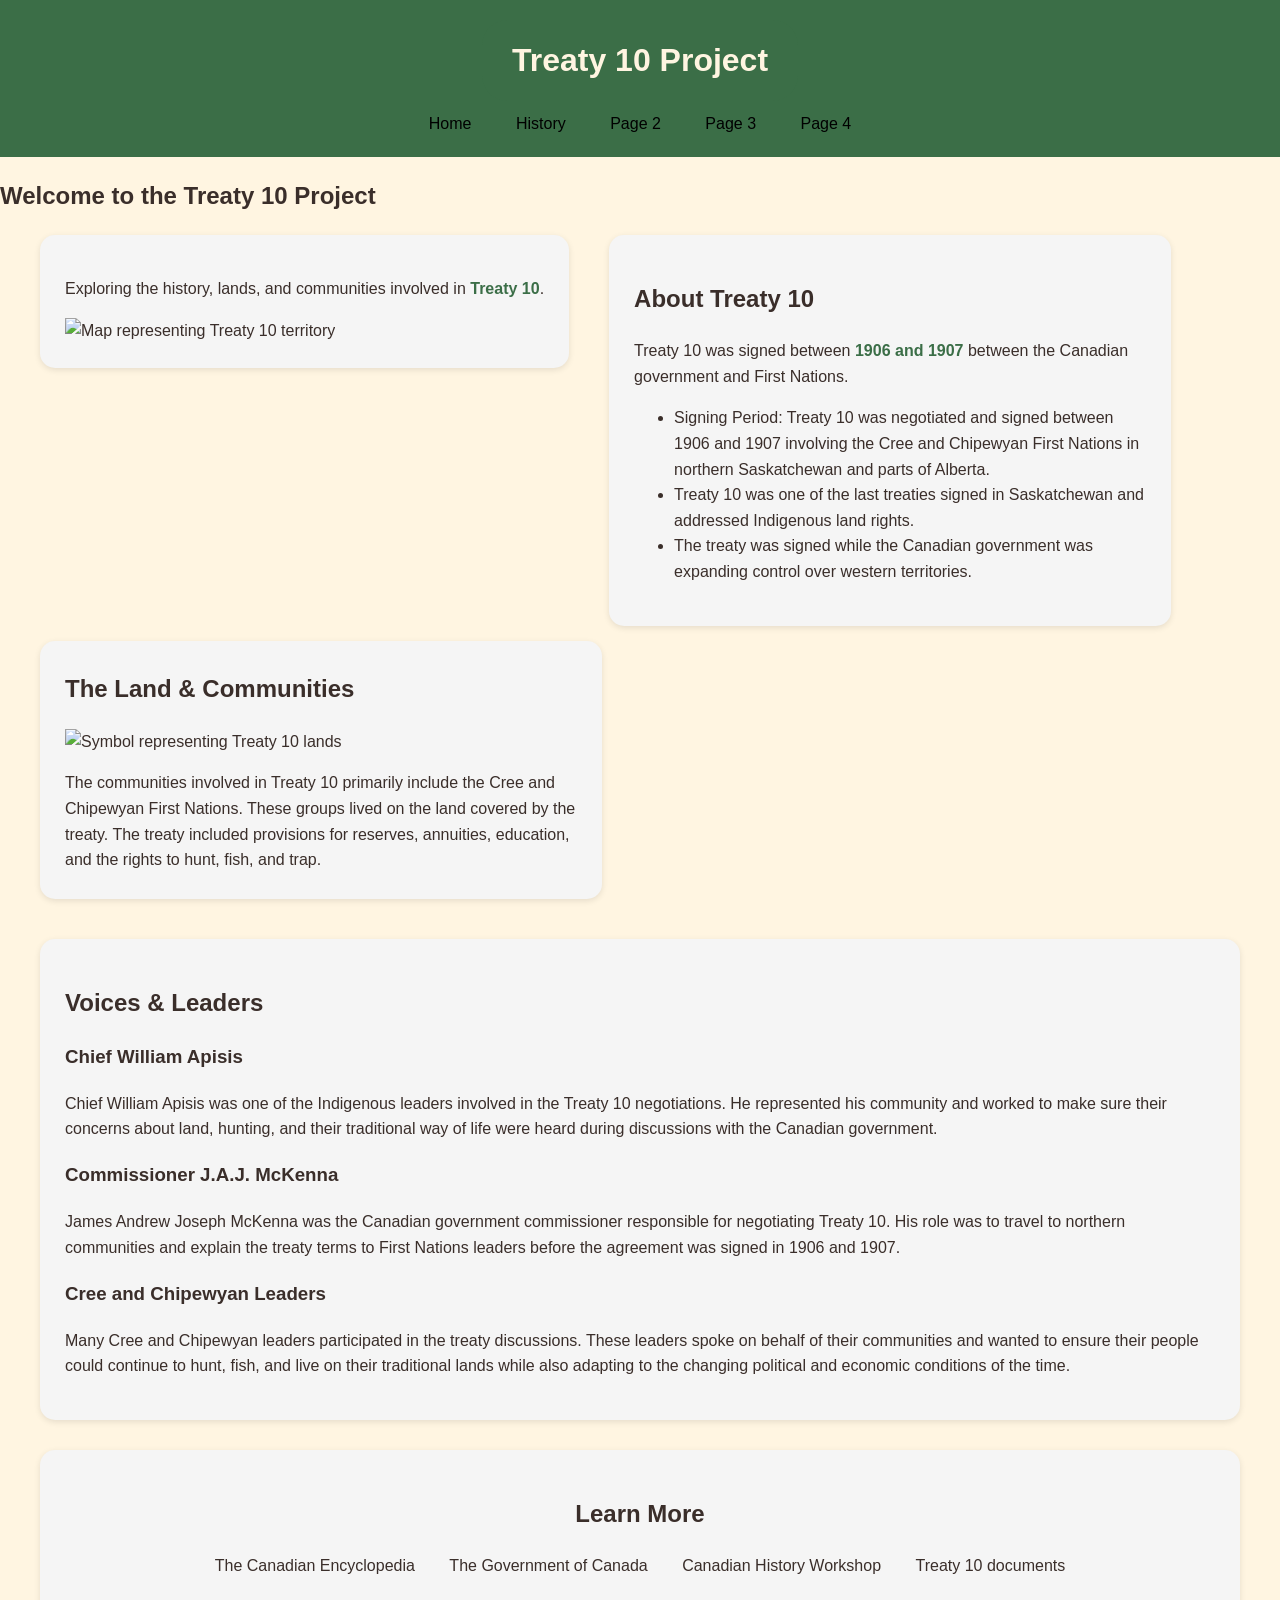
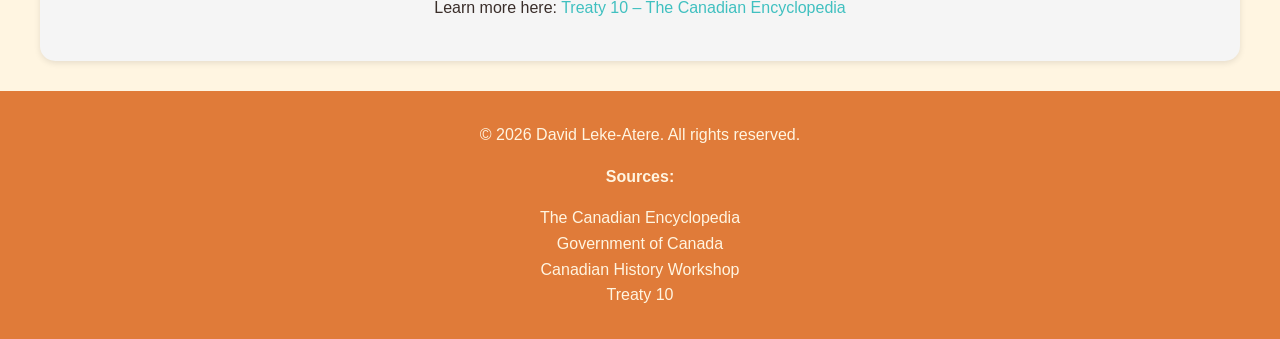
==== index.html @ 740625a3 "changes #3" ====
<!--
Name: David Leke-Atere
Course: Web Development II
Teacher: Scott Hardman
School: Pembina Trails Collegiate
-->
<!doctype html>
<html lang="en">
  <head>
    <meta charset="UTF-8" />
    <meta name="viewport" content="width=device-width, initial-scale=1.0" />
    <title>Treaty 10 Project</title>
    <style>
      body {
        background-color: #fff5e1;
        color: #3a2e2a;
        font-family: Arial, sans-serif;
        margin: 0;
        line-height: 1.6;
      }

      header {
        background-color: #3b6e47;
        text-align: center;
        padding: 20px;
      }

      header h1 {
        background-color: #3b6e47;
        color: #fff5e1;
        display: inline-block;
        padding: 15px 30px;
        border-radius: 25px;
        margin: 0 auto;
        text-align: center;
      }

      .centered-nav {
        text-align: center;
      }

      .centered-nav ul {
        list-style: none;
        padding: 0;
        margin: 10px 0 0 0;
      }

      .centered-nav li {
        display: inline-block;
        margin: 0 10px;
      }

      .centered-nav li a {
        color: black;
        text-decoration: none;
        font-weight: normal;
        padding: 5px 10px;
        border-radius: 5px;
        transition: background-color 0.3s ease;
      }

      .centered-nav li a:hover {
        background-color: #e0e0e0;
      }

      #hero div {
        background-color: whitesmoke;
        margin-left: 40px;
        padding: 25px;
        display: inline-block;
        float: left;
        border-radius: 15px;
        box-shadow: 0 2px 6px rgba(0, 0, 0, 0.1);
      }

      #about,
      #territories {
        background-color: whitesmoke;
        width: 40%;
        padding: 25px;
        margin-left: 40px;
        display: inline-block;
        border-radius: 15px;
        box-shadow: 0 2px 6px rgba(0, 0, 0, 0.1);
        vertical-align: top;
      }

      #territories {
        margin: 15px 0 0 40px;
        padding: 10px 25px;
      }

      #figures {
        background-color: whitesmoke;
        width: calc(100% - 80px);
        padding: 25px;
        margin: 40px auto 0 auto;
        box-sizing: border-box;
        border-radius: 15px;
        box-shadow: 0 2px 6px rgba(0, 0, 0, 0.1);
        overflow-wrap: break-word;
      }

      #resources {
        background-color: whitesmoke;
        margin: 30px 40px;
        padding: 25px;
        border-radius: 15px;
        box-shadow: 0 2px 6px rgba(0, 0, 0, 0.1);
        text-align: center;
      }

      #resources ul {
        list-style: none;
        padding: 0;
        margin: 0 0 15px 0;
      }

      #resources ul li {
        display: inline-block;
        margin: 0 15px;
      }

      .highlight {
        font-weight: bold;
        color: #3b6e47;
      }

      a {
        color: #40c0c0;
        text-decoration: none;
      }

      a:hover {
        text-decoration: underline;
      }

      footer {
        background-color: #e07b39;
        color: #fff5e1;
        text-align: center;
        padding: 15px;
      }
    </style>
  </head>

  <body>
    <header>
      <h1>Treaty 10 Project</h1>
      <nav class="centered-nav">
        <ul>
          <li><a href="index.html">Home</a></li>
          <li><a href="HistoricalContext&amp;Background.html">History</a></li>
          <li><a href="Page2.html">Page 2</a></li>
          <li><a href="Page3.html">Page 3</a></li>
          <li><a href="Page4.html">Page 4</a></li>
        </ul>
      </nav>
    </header>

    <main>
      <section id="hero">
        <h2>Welcome to the Treaty 10 Project</h2>
        <div>
          <p>
            Exploring the history, lands, and communities involved in
            <span class="highlight">Treaty 10</span>.
          </p>
          <img
            src="images/Treaty Map.gif"
            alt="Map representing Treaty 10 territory"
            width="600"
            height="600" />
        </div>
      </section>

      <section id="about">
        <h2>About Treaty 10</h2>
        <p>
          Treaty 10 was signed between
          <span class="highlight">1906 and 1907</span>
          between the Canadian government and First Nations.
        </p>
        <ul>
          <li>
            Signing Period: Treaty 10 was negotiated and signed between 1906 and
            1907 involving the Cree and Chipewyan First Nations in northern
            Saskatchewan and parts of Alberta.
          </li>
          <li>
            Treaty 10 was one of the last treaties signed in Saskatchewan and
            addressed Indigenous land rights.
          </li>
          <li>
            The treaty was signed while the Canadian government was expanding
            control over western territories.
          </li>
        </ul>
      </section>

      <section id="territories">
        <h2>The Land & Communities</h2>
        <img
          src="images/Treaty 10 symbol.webp"
          alt="Symbol representing Treaty 10 lands" />
        <p>
          The communities involved in Treaty 10 primarily include the Cree and
          Chipewyan First Nations. These groups lived on the land covered by the
          treaty. The treaty included provisions for reserves, annuities,
          education, and the rights to hunt, fish, and trap.
        </p>
      </section>

      <section id="figures">
        <h2>Voices & Leaders</h2>

        <article>
          <h3>Chief William Apisis</h3>
          <p>
            Chief William Apisis was one of the Indigenous leaders involved in
            the Treaty 10 negotiations. He represented his community and worked
            to make sure their concerns about land, hunting, and their
            traditional way of life were heard during discussions with the
            Canadian government.
          </p>
        </article>

        <article>
          <h3>Commissioner J.A.J. McKenna</h3>
          <p>
            James Andrew Joseph McKenna was the Canadian government commissioner
            responsible for negotiating Treaty 10. His role was to travel to
            northern communities and explain the treaty terms to First Nations
            leaders before the agreement was signed in 1906 and 1907.
          </p>
        </article>

        <article>
          <h3>Cree and Chipewyan Leaders</h3>
          <p>
            Many Cree and Chipewyan leaders participated in the treaty
            discussions. These leaders spoke on behalf of their communities and
            wanted to ensure their people could continue to hunt, fish, and live
            on their traditional lands while also adapting to the changing
            political and economic conditions of the time.
          </p>
        </article>
      </section>

      <section id="resources">
        <h2>Learn More</h2>
        <ul>
          <li>The Canadian Encyclopedia</li>
          <li>The Government of Canada</li>
          <li>Canadian History Workshop</li>
          <li>Treaty 10 documents</li>
        </ul>
        <p>
          Learn more here:
          <a
            href="https://www.thecanadianencyclopedia.ca/en/article/treaty-10"
            target="_blank"
            rel="noopener noreferrer"
            >Treaty 10 – The Canadian Encyclopedia</a
          >
        </p>
      </section>
    </main>

    <footer>
      <p>&copy; 2026 David Leke-Atere. All rights reserved.</p>
      <p><strong>Sources:</strong></p>
      <p>
        The Canadian Encyclopedia<br />
        Government of Canada<br />
        Canadian History Workshop<br />
        Treaty 10
      </p>
    </footer>
  </body>
</html>
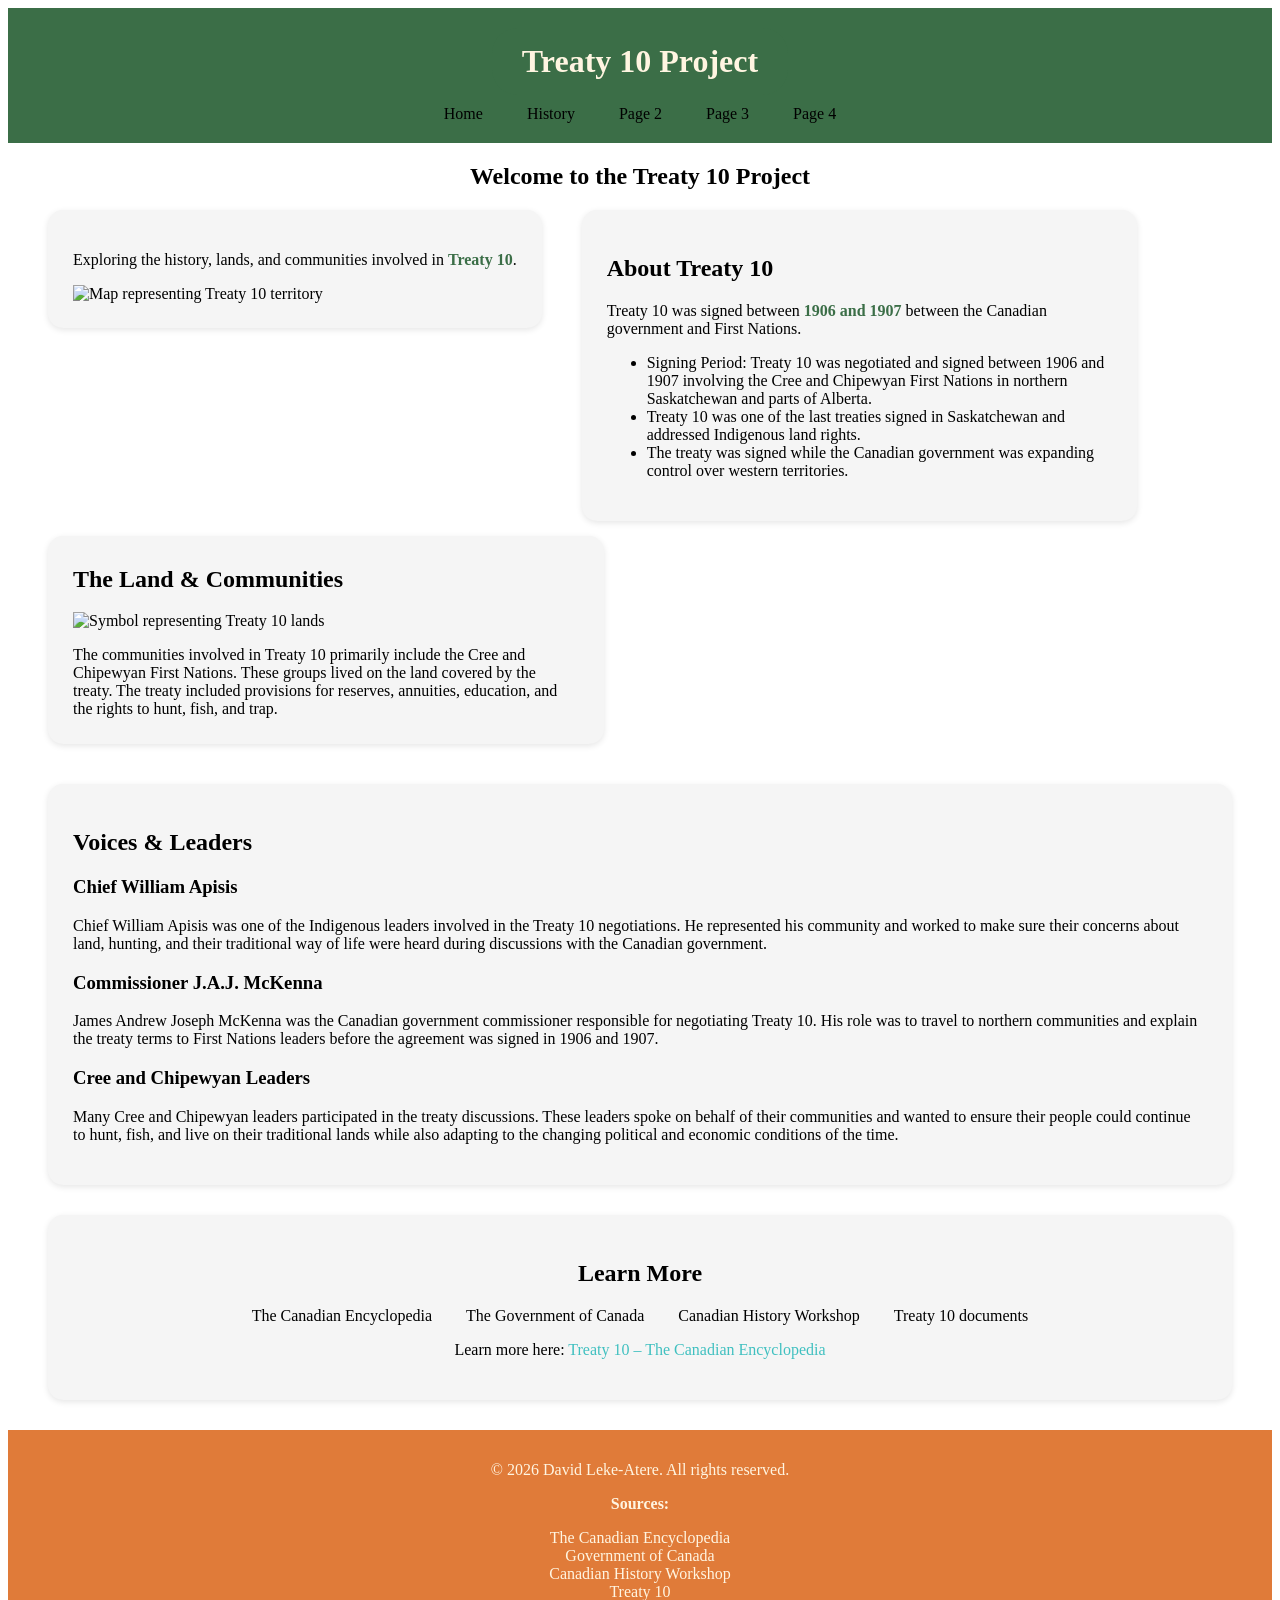
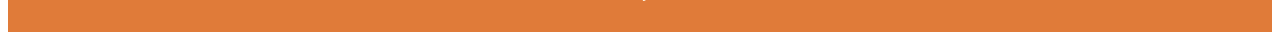
==== commit 7961eb14: "rounded edges" ====
--- a/index.html
+++ b/index.html
@@ -11,20 +11,12 @@
     <meta name="viewport" content="width=device-width, initial-scale=1.0" />
     <title>Treaty 10 Project</title>
     <style>
-      body {
-        background-color: #fff5e1;
-        color: #3a2e2a;
-        font-family: Arial, sans-serif;
-        margin: 0;
-        line-height: 1.6;
-      }
-
       header {
         background-color: #3b6e47;
+        color: #fff5e1;
         text-align: center;
         padding: 20px;
       }
-
       header h1 {
         background-color: #3b6e47;
         color: #fff5e1;
@@ -72,7 +64,7 @@
         border-radius: 15px;
         box-shadow: 0 2px 6px rgba(0, 0, 0, 0.1);
       }
-
+      /* Makes a box surrounding the content */
       #about,
       #territories {
         background-color: whitesmoke;
@@ -160,7 +152,7 @@
 
     <main>
       <section id="hero">
-        <h2>Welcome to the Treaty 10 Project</h2>
+        <h2 style="text-align: center">Welcome to the Treaty 10 Project</h2>
         <div>
           <p>
             Exploring the history, lands, and communities involved in
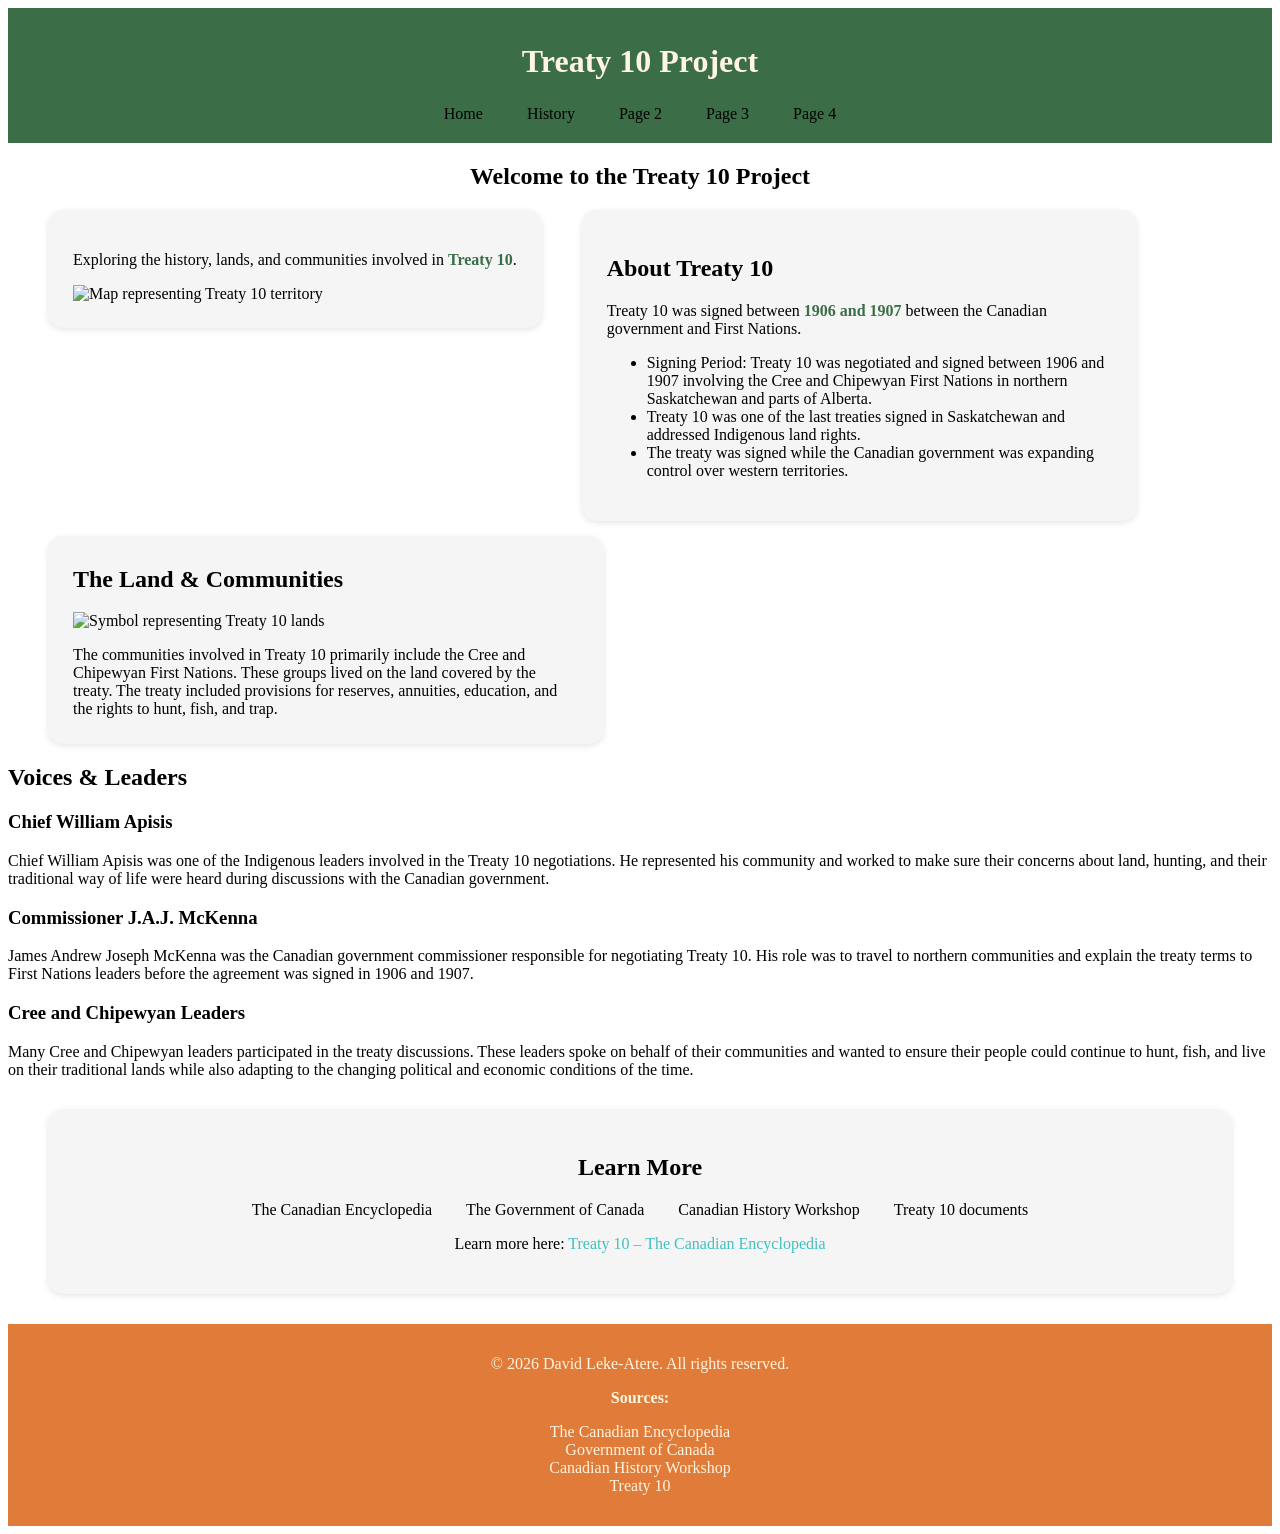
==== commit 4e82e1cd: "delted random code" ====
--- a/index.html
+++ b/index.html
@@ -80,17 +80,6 @@
       #territories {
         margin: 15px 0 0 40px;
         padding: 10px 25px;
-      }
-
-      #figures {
-        background-color: whitesmoke;
-        width: calc(100% - 80px);
-        padding: 25px;
-        margin: 40px auto 0 auto;
-        box-sizing: border-box;
-        border-radius: 15px;
-        box-shadow: 0 2px 6px rgba(0, 0, 0, 0.1);
-        overflow-wrap: break-word;
       }
 
       #resources {
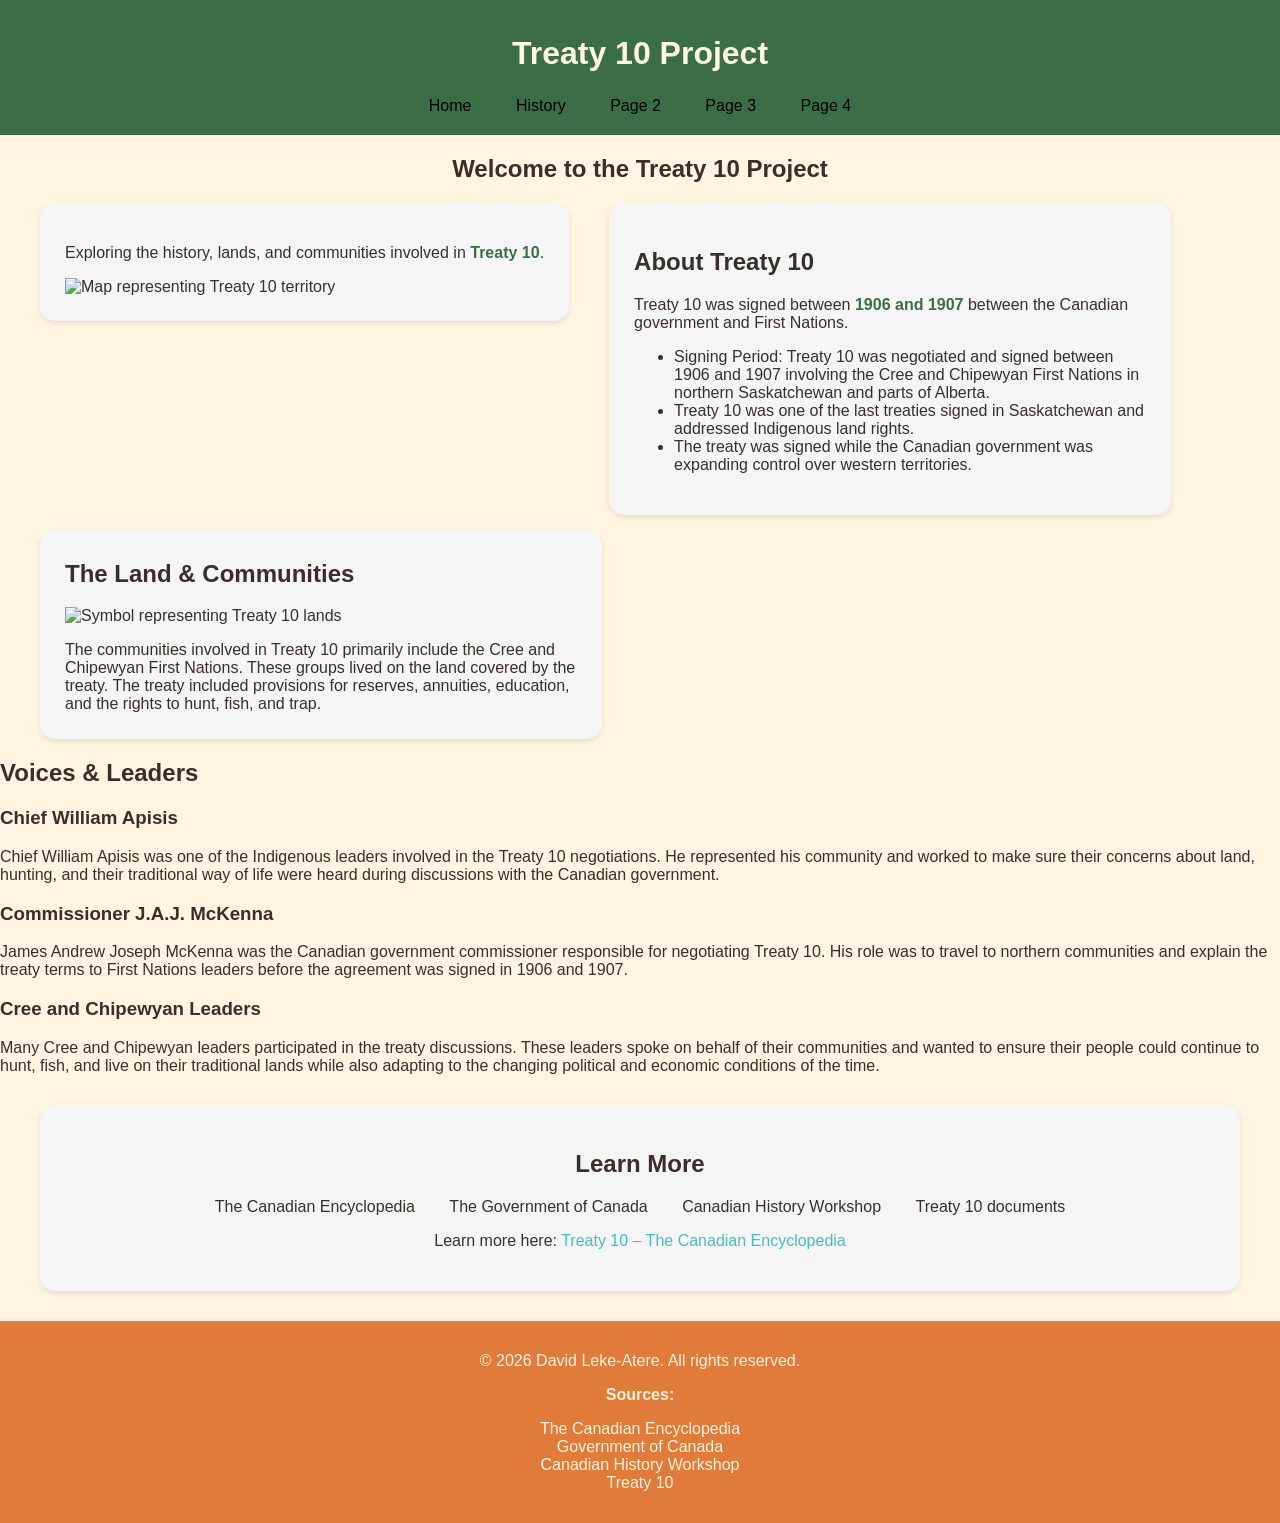
==== commit be2d6118: "Programming Practices Update" ====
--- a/index.html
+++ b/index.html
@@ -1,8 +1,9 @@
 <!--
-Name: David Leke-Atere
-Course: Web Development II
-Teacher: Scott Hardman
-School: Pembina Trails Collegiate
+  Name: David Leke-Atere
+  Course: Web Development II
+  Teacher: Scott Hardman
+  School: Pembina Trails Collegiate
+  Date Last Modified:  2026
 -->
 <!doctype html>
 <html lang="en">
@@ -10,51 +11,8 @@
     <meta charset="UTF-8" />
     <meta name="viewport" content="width=device-width, initial-scale=1.0" />
     <title>Treaty 10 Project</title>
+    <link rel="stylesheet" href="Stylesheets/styles.css" />
     <style>
-      header {
-        background-color: #3b6e47;
-        color: #fff5e1;
-        text-align: center;
-        padding: 20px;
-      }
-      header h1 {
-        background-color: #3b6e47;
-        color: #fff5e1;
-        display: inline-block;
-        padding: 15px 30px;
-        border-radius: 25px;
-        margin: 0 auto;
-        text-align: center;
-      }
-
-      .centered-nav {
-        text-align: center;
-      }
-
-      .centered-nav ul {
-        list-style: none;
-        padding: 0;
-        margin: 10px 0 0 0;
-      }
-
-      .centered-nav li {
-        display: inline-block;
-        margin: 0 10px;
-      }
-
-      .centered-nav li a {
-        color: black;
-        text-decoration: none;
-        font-weight: normal;
-        padding: 5px 10px;
-        border-radius: 5px;
-        transition: background-color 0.3s ease;
-      }
-
-      .centered-nav li a:hover {
-        background-color: #e0e0e0;
-      }
-
       #hero div {
         background-color: whitesmoke;
         margin-left: 40px;
@@ -115,13 +73,6 @@
       a:hover {
         text-decoration: underline;
       }
-
-      footer {
-        background-color: #e07b39;
-        color: #fff5e1;
-        text-align: center;
-        padding: 15px;
-      }
     </style>
   </head>
 
@@ -131,7 +82,7 @@
       <nav class="centered-nav">
         <ul>
           <li><a href="index.html">Home</a></li>
-          <li><a href="HistoricalContext&amp;Background.html">History</a></li>
+          <li><a href="historical-context-and-background.html">History</a></li>
           <li><a href="Page2.html">Page 2</a></li>
           <li><a href="Page3.html">Page 3</a></li>
           <li><a href="Page4.html">Page 4</a></li>
--- a/Stylesheets/styles.css
+++ b/Stylesheets/styles.css
@@ -0,0 +1,66 @@
+body {
+  background-color: #fff5e1;
+  color: #3a2e2a;
+  font-family: Arial, sans-serif;
+  margin: 0;
+}
+
+header {
+  background-color: #3b6e47;
+  color: #fff5e1;
+  text-align: center;
+  padding: 20px;
+}
+header h1 {
+  background-color: #3b6e47;
+  color: #fff5e1;
+  display: inline-block;
+  padding: 15px 30px;
+  border-radius: 25px;
+  margin: 0 auto;
+  text-align: center;
+}
+
+.centered-nav li a:hover {
+  background-color: #e0e0e0;
+}
+
+.centered-nav li a {
+  color: black;
+  text-decoration: none;
+  font-weight: normal;
+  padding: 5px 10px;
+  border-radius: 5px;
+  transition: background-color 0.3s ease;
+}
+
+.centered-nav {
+  text-align: center;
+}
+
+.centered-nav ul {
+  list-style: none;
+  padding: 0;
+  margin: 10px 0 0 0;
+}
+
+.centered-nav li {
+  display: inline-block;
+  margin: 0 10px;
+}
+
+footer {
+  background-color: #e07b39;
+  color: #fff5e1;
+  text-align: center;
+  padding: 15px;
+}
+
+a {
+  color: #40c0c0;
+  text-decoration: none;
+}
+
+a:hover {
+  text-decoration: underline;
+}
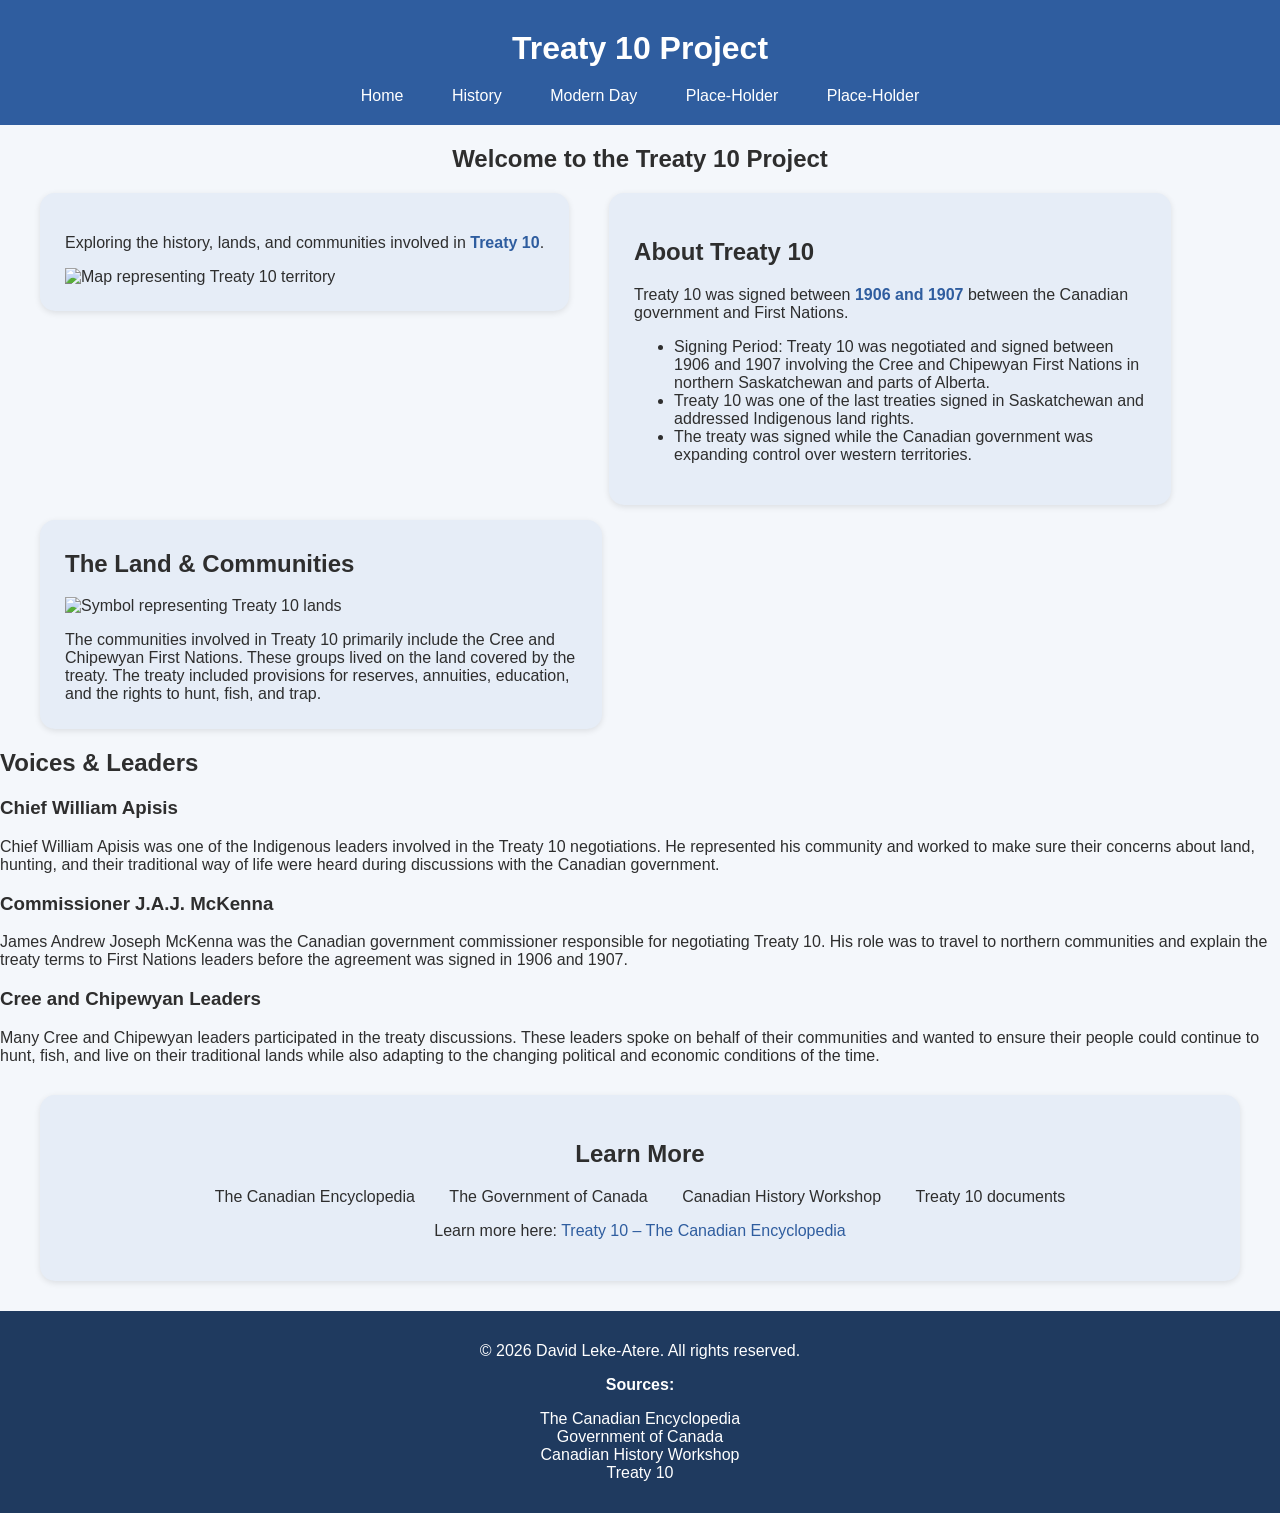
==== commit ea57b3a5: "Finished page 2" ====
--- a/index.html
+++ b/index.html
@@ -14,7 +14,7 @@
     <link rel="stylesheet" href="Stylesheets/styles.css" />
     <style>
       #hero div {
-        background-color: whitesmoke;
+        background-color: #e6edf7;
         margin-left: 40px;
         padding: 25px;
         display: inline-block;
@@ -22,10 +22,11 @@
         border-radius: 15px;
         box-shadow: 0 2px 6px rgba(0, 0, 0, 0.1);
       }
+
       /* Makes a box surrounding the content */
       #about,
       #territories {
-        background-color: whitesmoke;
+        background-color: #e6edf7;
         width: 40%;
         padding: 25px;
         margin-left: 40px;
@@ -41,7 +42,7 @@
       }
 
       #resources {
-        background-color: whitesmoke;
+        background-color: #e6edf7;
         margin: 30px 40px;
         padding: 25px;
         border-radius: 15px;
@@ -62,11 +63,11 @@
 
       .highlight {
         font-weight: bold;
-        color: #3b6e47;
+        color: #2f5d9f;
       }
 
       a {
-        color: #40c0c0;
+        color: #2f5d9f;
         text-decoration: none;
       }
 
@@ -83,9 +84,9 @@
         <ul>
           <li><a href="index.html">Home</a></li>
           <li><a href="historical-context-and-background.html">History</a></li>
-          <li><a href="Page2.html">Page 2</a></li>
-          <li><a href="Page3.html">Page 3</a></li>
-          <li><a href="Page4.html">Page 4</a></li>
+          <li><a href="Page2.html">Modern Day</a></li>
+          <li><a href="Page3.html">Place-Holder</a></li>
+          <li><a href="Page4.html">Place-Holder</a></li>
         </ul>
       </nav>
     </header>
@@ -146,7 +147,7 @@
       <section id="figures">
         <h2>Voices & Leaders</h2>
 
-        <article>
+        <div>
           <h3>Chief William Apisis</h3>
           <p>
             Chief William Apisis was one of the Indigenous leaders involved in
@@ -155,9 +156,9 @@
             traditional way of life were heard during discussions with the
             Canadian government.
           </p>
-        </article>
-
-        <article>
+        </div>
+
+        <div>
           <h3>Commissioner J.A.J. McKenna</h3>
           <p>
             James Andrew Joseph McKenna was the Canadian government commissioner
@@ -165,9 +166,9 @@
             northern communities and explain the treaty terms to First Nations
             leaders before the agreement was signed in 1906 and 1907.
           </p>
-        </article>
-
-        <article>
+        </div>
+
+        <div>
           <h3>Cree and Chipewyan Leaders</h3>
           <p>
             Many Cree and Chipewyan leaders participated in the treaty
@@ -176,7 +177,7 @@
             on their traditional lands while also adapting to the changing
             political and economic conditions of the time.
           </p>
-        </article>
+        </div>
       </section>
 
       <section id="resources">
--- a/Stylesheets/styles.css
+++ b/Stylesheets/styles.css
@@ -1,38 +1,35 @@
+/*
+Colour Scheme: Blue tones (primary), light neutrals, and subtle accents
+
+Reason:
+Blue was chosen to represent stability, and professionalism,
+which fits the goal of a website about Treaty 10. Lighter blue tones
+create a calm background, while darker blues improve readability and
+contrast. Neutral tones ensure the content remains easy to read and accessible.
+*/
+
 body {
-  background-color: #fff5e1;
-  color: #3a2e2a;
+  background-color: #f4f7fb; /* light blue background */
+  color: #2e2e2e; /* dark readable text */
   font-family: Arial, sans-serif;
   margin: 0;
 }
 
+/* ---------- HEADER ---------- */
+
 header {
-  background-color: #3b6e47;
-  color: #fff5e1;
+  background-color: #2f5d9f; /* strong blue */
+  color: #ffffff;
   text-align: center;
   padding: 20px;
 }
+
 header h1 {
-  background-color: #3b6e47;
-  color: #fff5e1;
-  display: inline-block;
-  padding: 15px 30px;
-  border-radius: 25px;
-  margin: 0 auto;
-  text-align: center;
+  margin: 0;
+  padding: 10px 0;
 }
 
-.centered-nav li a:hover {
-  background-color: #e0e0e0;
-}
-
-.centered-nav li a {
-  color: black;
-  text-decoration: none;
-  font-weight: normal;
-  padding: 5px 10px;
-  border-radius: 5px;
-  transition: background-color 0.3s ease;
-}
+/* ---------- NAVIGATION ---------- */
 
 .centered-nav {
   text-align: center;
@@ -49,18 +46,34 @@
   margin: 0 10px;
 }
 
-footer {
-  background-color: #e07b39;
-  color: #fff5e1;
-  text-align: center;
-  padding: 15px;
+.centered-nav li a {
+  color: #ffffff; /* readable on blue */
+  text-decoration: none;
+  padding: 6px 12px;
+  border-radius: 5px;
+  transition: background-color 0.3s ease;
 }
 
+.centered-nav li a:hover {
+  background-color: rgba(255, 255, 255, 0.2);
+}
+
+/* ---------- LINKS ---------- */
+
 a {
-  color: #40c0c0;
+  color: #2f5d9f; /* consistent blue */
   text-decoration: none;
 }
 
 a:hover {
   text-decoration: underline;
 }
+
+/* ---------- FOOTER ---------- */
+
+footer {
+  background-color: #1f3a5f; /* darker blue for contrast */
+  color: #ffffff;
+  text-align: center;
+  padding: 15px;
+}
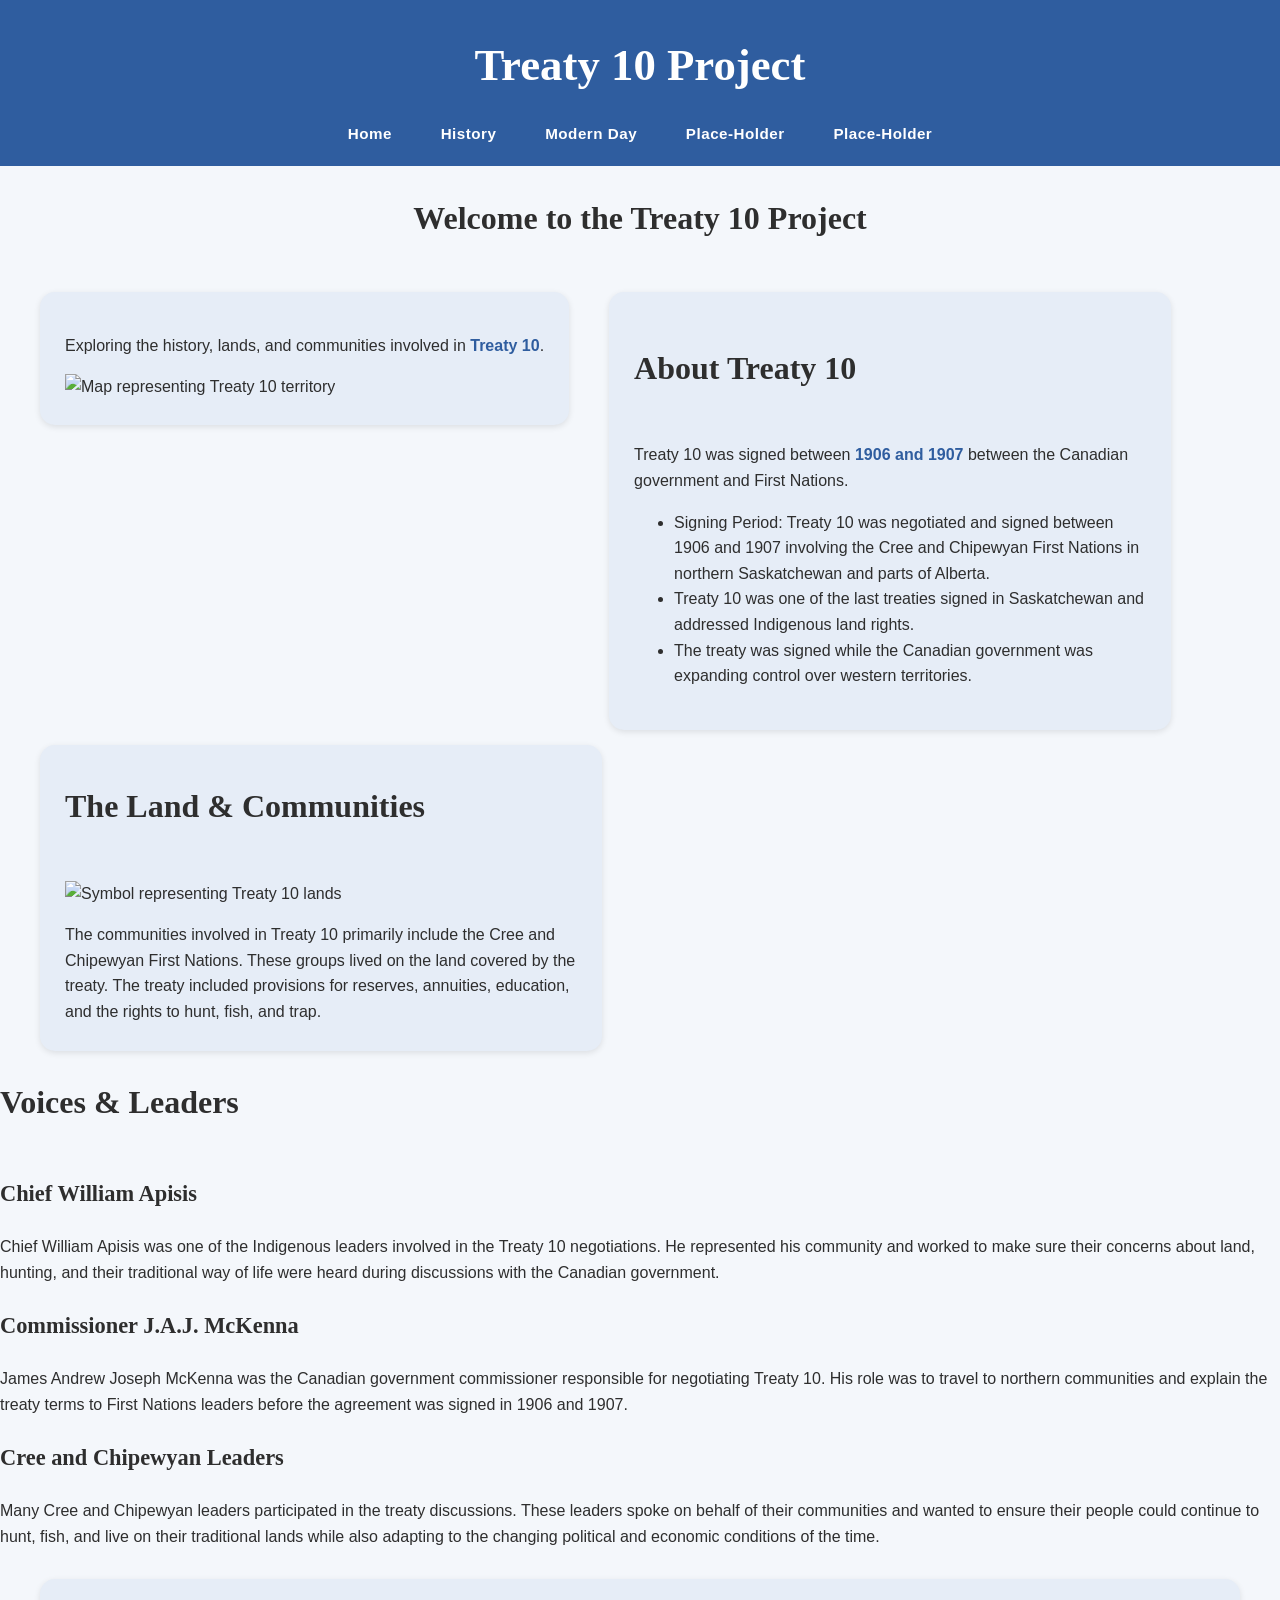
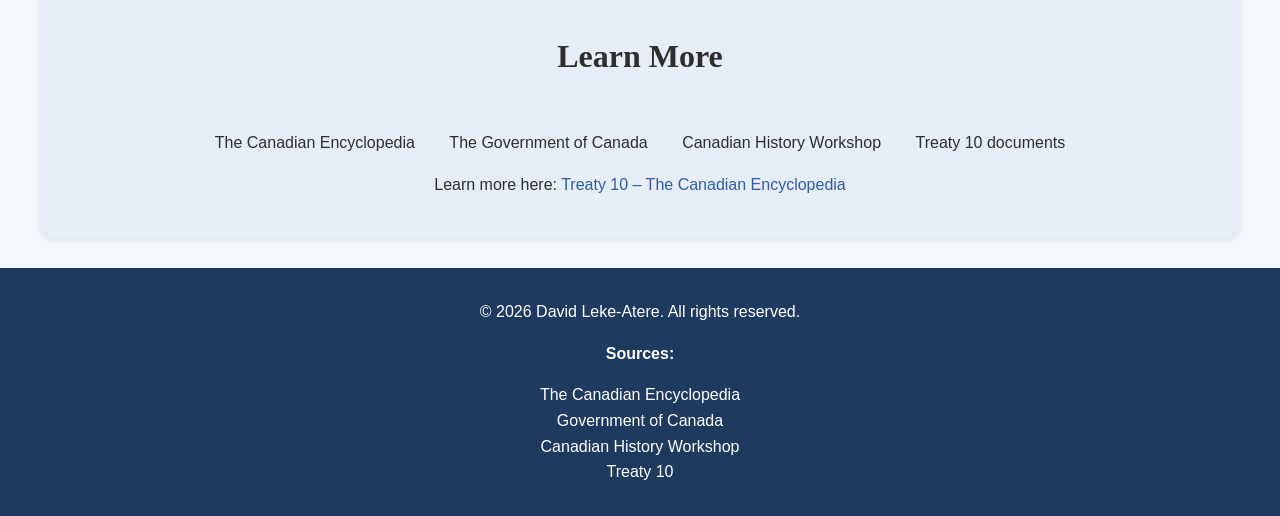
==== commit e0a29ac6: "typography" ====
--- a/index.html
+++ b/index.html
@@ -22,7 +22,6 @@
         border-radius: 15px;
         box-shadow: 0 2px 6px rgba(0, 0, 0, 0.1);
       }
-
       /* Makes a box surrounding the content */
       #about,
       #territories {
@@ -35,7 +34,7 @@
         box-shadow: 0 2px 6px rgba(0, 0, 0, 0.1);
         vertical-align: top;
       }
-
+      /* Also makes a box but makes the layout more compact */
       #territories {
         margin: 15px 0 0 40px;
         padding: 10px 25px;
@@ -74,6 +73,7 @@
       a:hover {
         text-decoration: underline;
       }
+      /* changes the looks of links */
     </style>
   </head>
 
--- a/Stylesheets/styles.css
+++ b/Stylesheets/styles.css
@@ -11,24 +11,46 @@
 body {
   background-color: #f4f7fb; /* light blue background */
   color: #2e2e2e; /* dark readable text */
-  font-family: Arial, sans-serif;
+  font-family: "Open Sans", Arial, sans-serif;
+  font-size: 16px;
+  line-height: 1.6;
   margin: 0;
 }
-
+p {
+  margin-bottom: 1em;
+}
 /* ---------- HEADER ---------- */
 
-header {
+Header {
+  font-family: "Open Sans", "Merriweather", serif;
   background-color: #2f5d9f; /* strong blue */
   color: #ffffff;
   text-align: center;
   padding: 20px;
+  font-weight: 700;
 }
 
 header h1 {
   margin: 0;
   padding: 10px 0;
 }
-
+h1 {
+  font-family: "Merriweather", serif;
+  font-size: 2.8rem;
+  margin-bottom: 0.5em;
+  font-weight: 700;
+}
+h2 {
+  font-family: "Merriweather", serif;
+  font-size: 2rem;
+  margin-bottom: 1.5em;
+  font-weight: 700;
+}
+h3 {
+  font-family: "Merriweather", serif;
+  font-size: 1.4rem;
+  font-weight: 700;
+}
 /* ---------- NAVIGATION ---------- */
 
 .centered-nav {
@@ -57,6 +79,12 @@
 .centered-nav li a:hover {
   background-color: rgba(255, 255, 255, 0.2);
 }
+nav {
+  font-family: "Open Sans", sans-serif;
+  font-weight: 600;
+  font-size: 0.95rem;
+  letter-spacing: 0.5px;
+}
 
 /* ---------- LINKS ---------- */
 
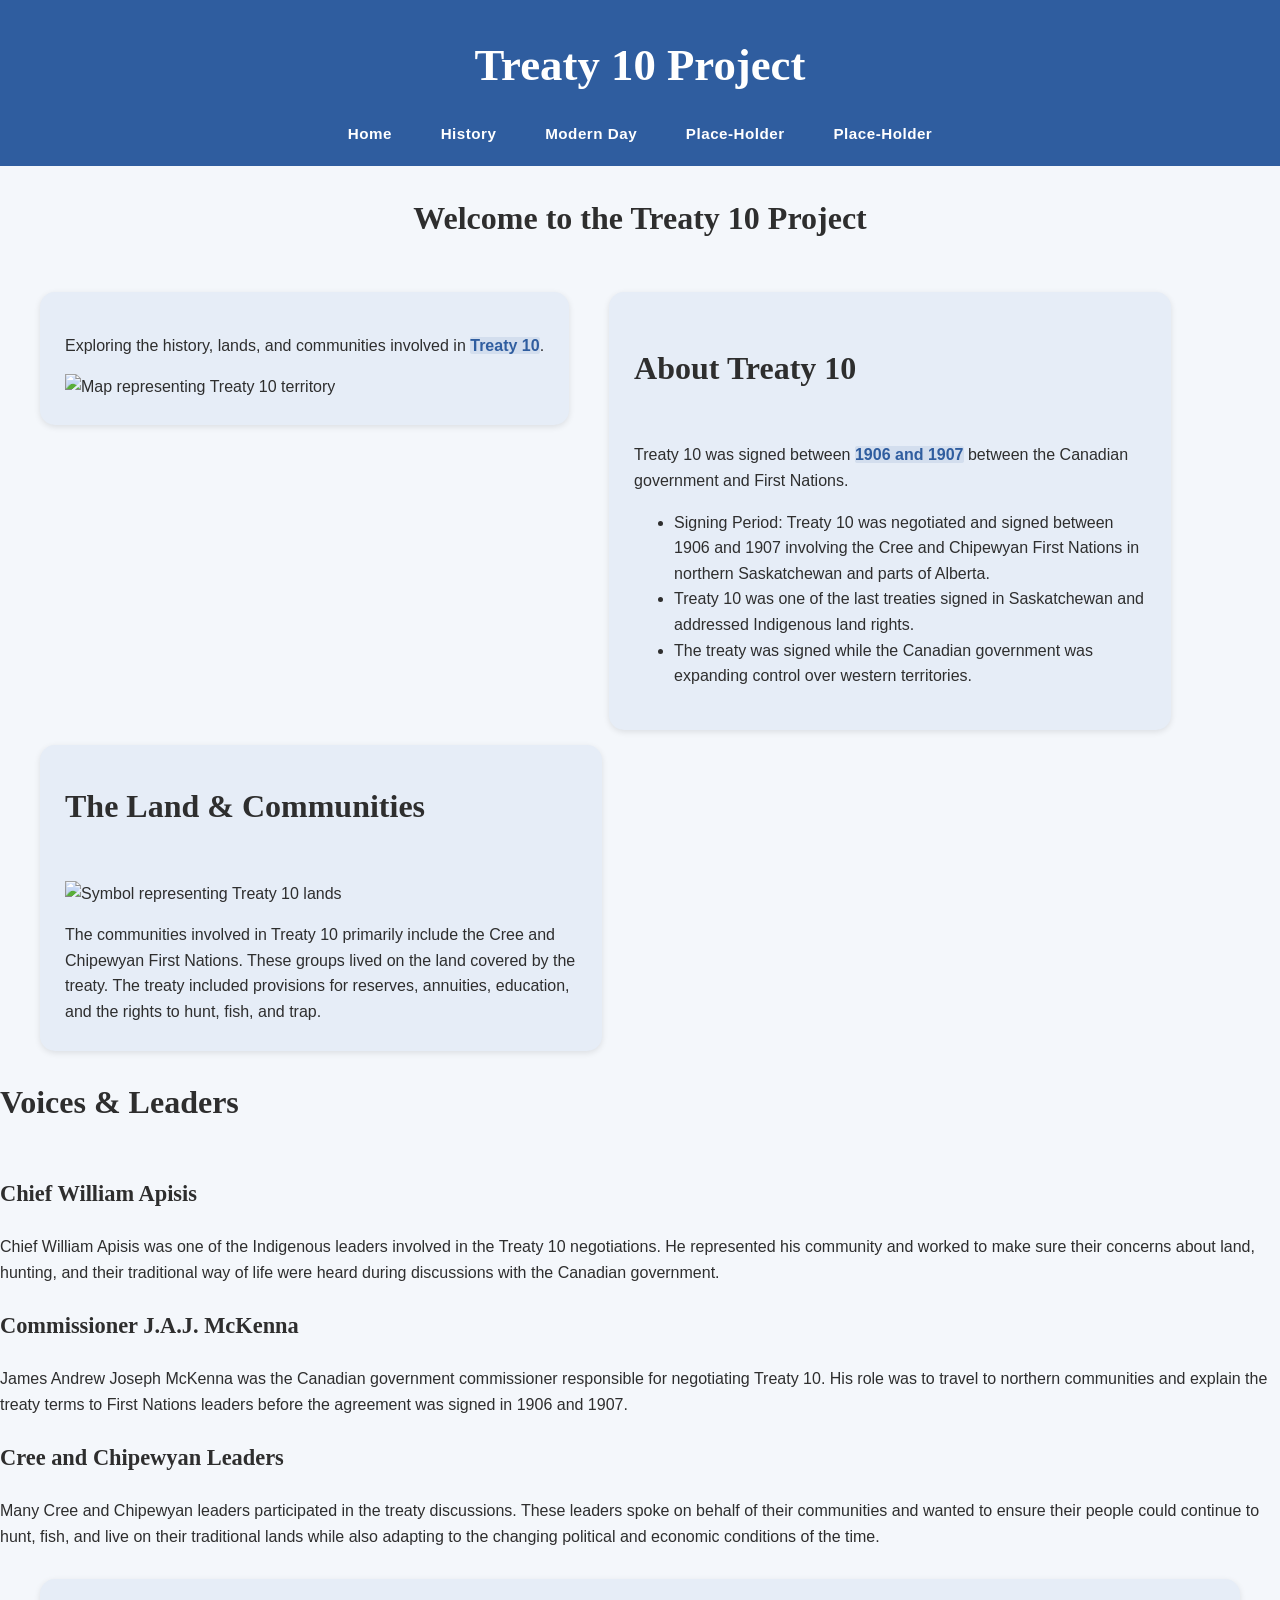
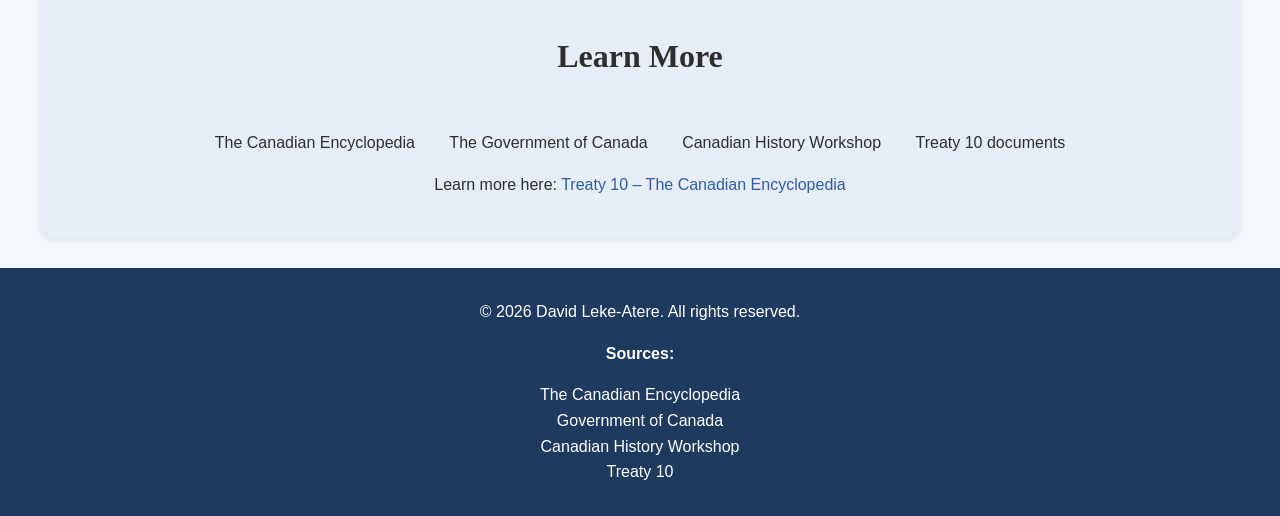
==== commit 34d47017: "change" ====
--- a/index.html
+++ b/index.html
@@ -63,6 +63,8 @@
       .highlight {
         font-weight: bold;
         color: #2f5d9f;
+        background-color: rgba(47, 93, 159, 0.1);
+        border-radius: 2px;
       }
 
       a {
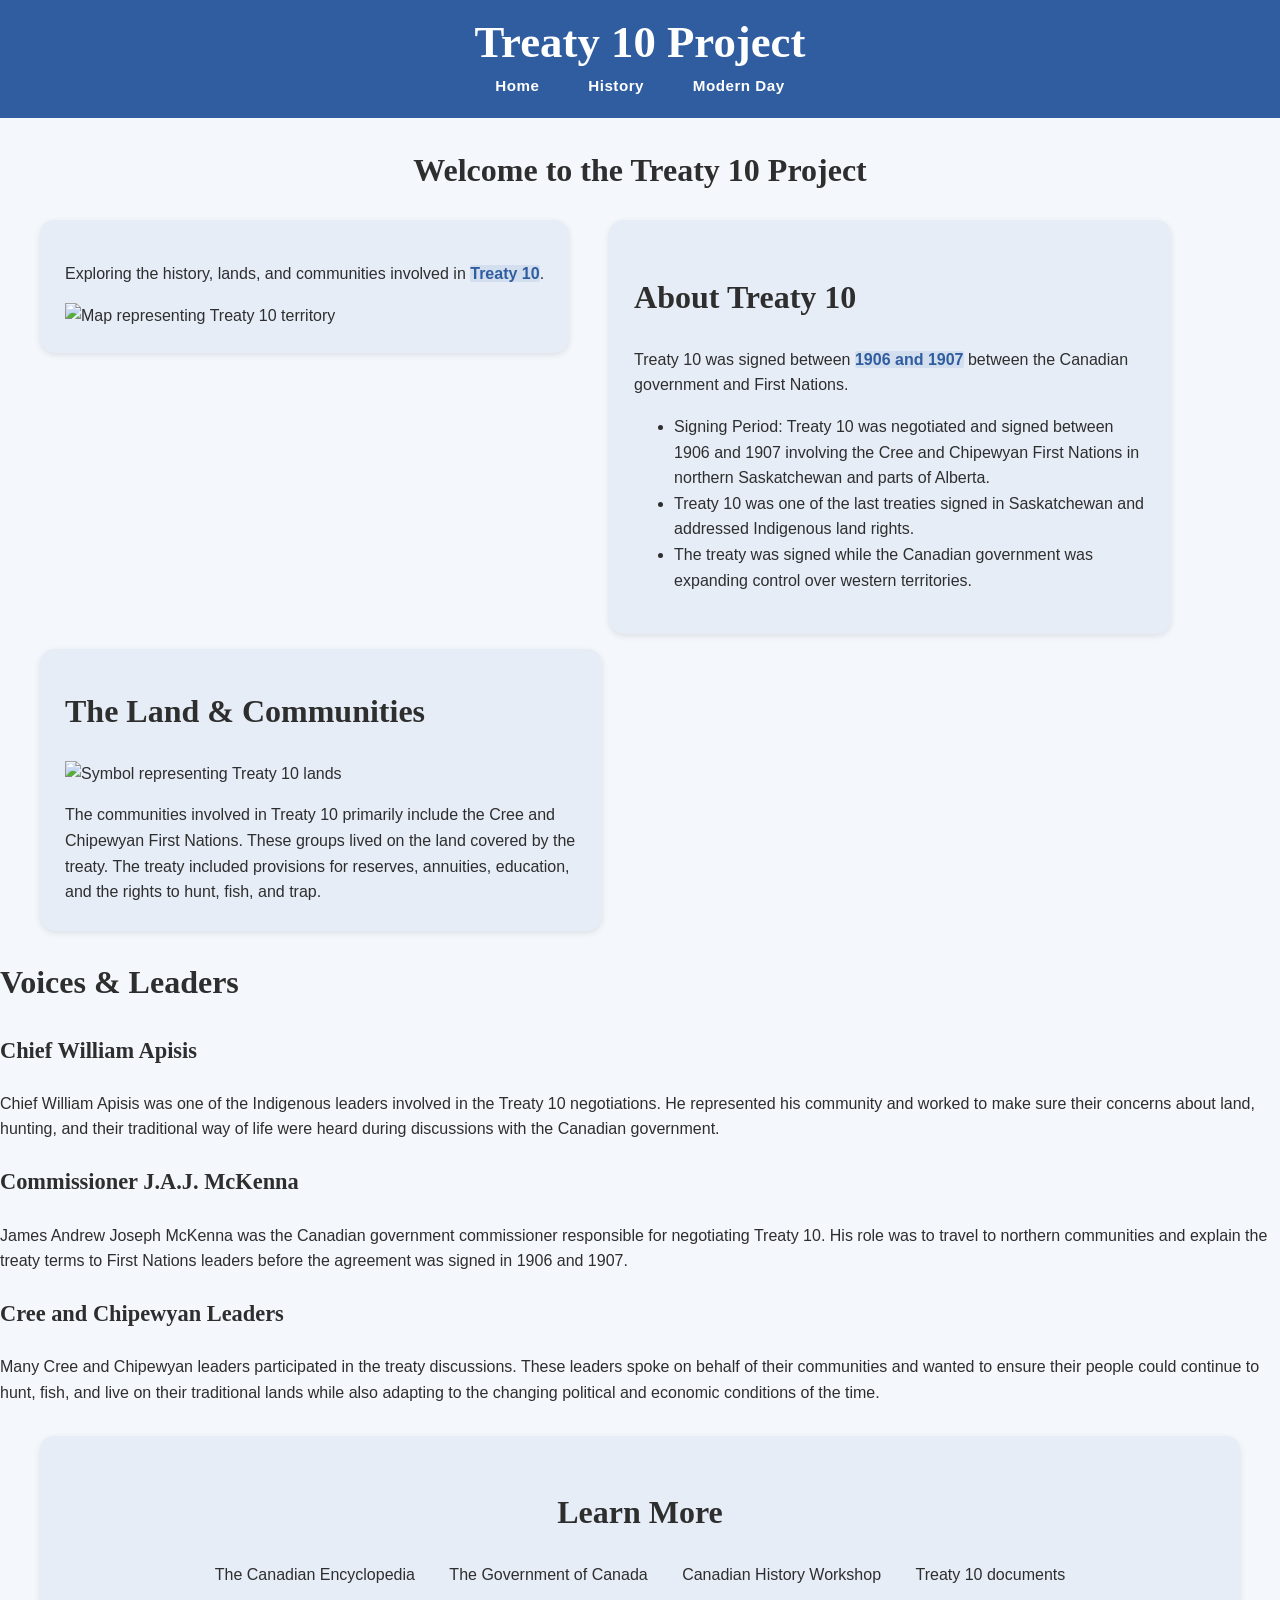
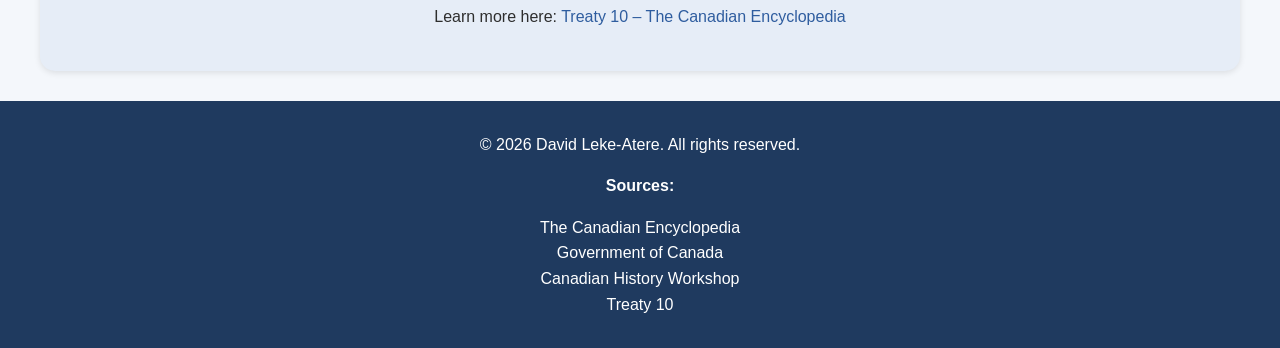
==== commit e56de2b8: "Animations" ====
--- a/index.html
+++ b/index.html
@@ -86,9 +86,7 @@
         <ul>
           <li><a href="index.html">Home</a></li>
           <li><a href="historical-context-and-background.html">History</a></li>
-          <li><a href="Page2.html">Modern Day</a></li>
-          <li><a href="Page3.html">Place-Holder</a></li>
-          <li><a href="Page4.html">Place-Holder</a></li>
+          <li><a href="Modern-Day.html">Modern Day</a></li>
         </ul>
       </nav>
     </header>
--- a/Stylesheets/styles.css
+++ b/Stylesheets/styles.css
@@ -8,49 +8,64 @@
 contrast. Neutral tones ensure the content remains easy to read and accessible.
 */
 
+/* Establish base accessible font scale on the root element */
+html {
+  font-size: 100%; /* Defaults to browser standard 16px */
+}
+
+/* ---------- GLOBAL STYLES ---------- */
+
 body {
   background-color: #f4f7fb; /* light blue background */
   color: #2e2e2e; /* dark readable text */
   font-family: "Open Sans", Arial, sans-serif;
-  font-size: 16px;
+  font-size: 1rem; /* 16px / 16px = 1rem */
   line-height: 1.6;
   margin: 0;
 }
+
 p {
-  margin-bottom: 1em;
+  margin-bottom: 1rem; /* 16px margin using rem for layout consistency */
 }
+
 /* ---------- HEADER ---------- */
 
-Header {
+header {
+  /* Changed 'Header' to lowercase 'header' to match standard HTML tag selection */
   font-family: "Open Sans", "Merriweather", serif;
   background-color: #2f5d9f; /* strong blue */
   color: #ffffff;
   text-align: center;
-  padding: 20px;
+  padding: 1.25rem; /* 20px / 16px = 1.25rem */
   font-weight: 700;
 }
 
 header h1 {
   margin: 0;
-  padding: 10px 0;
+  padding: 0.625rem 0; /* 10px / 16px = 0.625rem */
 }
+
 h1 {
   font-family: "Merriweather", serif;
-  font-size: 2.8rem;
-  margin-bottom: 0.5em;
+  font-size: 2.8rem; /* Kept rem value as specified */
+  margin-bottom: 0.5rem; /* converted em to rem for baseline alignment */
+  font-weight: 700;
+  line-height: 24px;
+}
+
+h2 {
+  font-family: "Merriweather", serif;
+  font-size: 2rem; /* Kept rem value as specified */
+  margin-bottom: 1.5rem; /* converted em to rem for baseline alignment */
   font-weight: 700;
 }
-h2 {
+
+h3 {
   font-family: "Merriweather", serif;
-  font-size: 2rem;
-  margin-bottom: 1.5em;
+  font-size: 1.4rem; /* Kept rem value as specified */
   font-weight: 700;
 }
-h3 {
-  font-family: "Merriweather", serif;
-  font-size: 1.4rem;
-  font-weight: 700;
-}
+
 /* ---------- NAVIGATION ---------- */
 
 .centered-nav {
@@ -60,30 +75,31 @@
 .centered-nav ul {
   list-style: none;
   padding: 0;
-  margin: 10px 0 0 0;
+  margin: 0.625rem 0 0 0; /* 10px / 16px = 0.625rem */
 }
 
 .centered-nav li {
   display: inline-block;
-  margin: 0 10px;
+  margin: 0 0.625rem; /* 10px / 16px = 0.625rem */
 }
 
 .centered-nav li a {
   color: #ffffff; /* readable on blue */
   text-decoration: none;
-  padding: 6px 12px;
-  border-radius: 5px;
+  padding: 0.375rem 0.75rem; /* 6px / 16px = 0.375rem; 12px / 16px = 0.75rem */
+  border-radius: 5px; /* Kept pixel border-radius for geometric pixel-perfect sharpness */
   transition: background-color 0.3s ease;
 }
 
 .centered-nav li a:hover {
   background-color: rgba(255, 255, 255, 0.2);
 }
+
 nav {
   font-family: "Open Sans", sans-serif;
   font-weight: 600;
-  font-size: 0.95rem;
-  letter-spacing: 0.5px;
+  font-size: 0.95rem; /* Kept rem value as specified */
+  letter-spacing: 0.03125rem; /* 0.5px / 16px = 0.03125rem */
 }
 
 /* ---------- LINKS ---------- */
@@ -103,5 +119,5 @@
   background-color: #1f3a5f; /* darker blue for contrast */
   color: #ffffff;
   text-align: center;
-  padding: 15px;
+  padding: 0.9375rem; /* 15px / 16px = 0.9375rem */
 }
